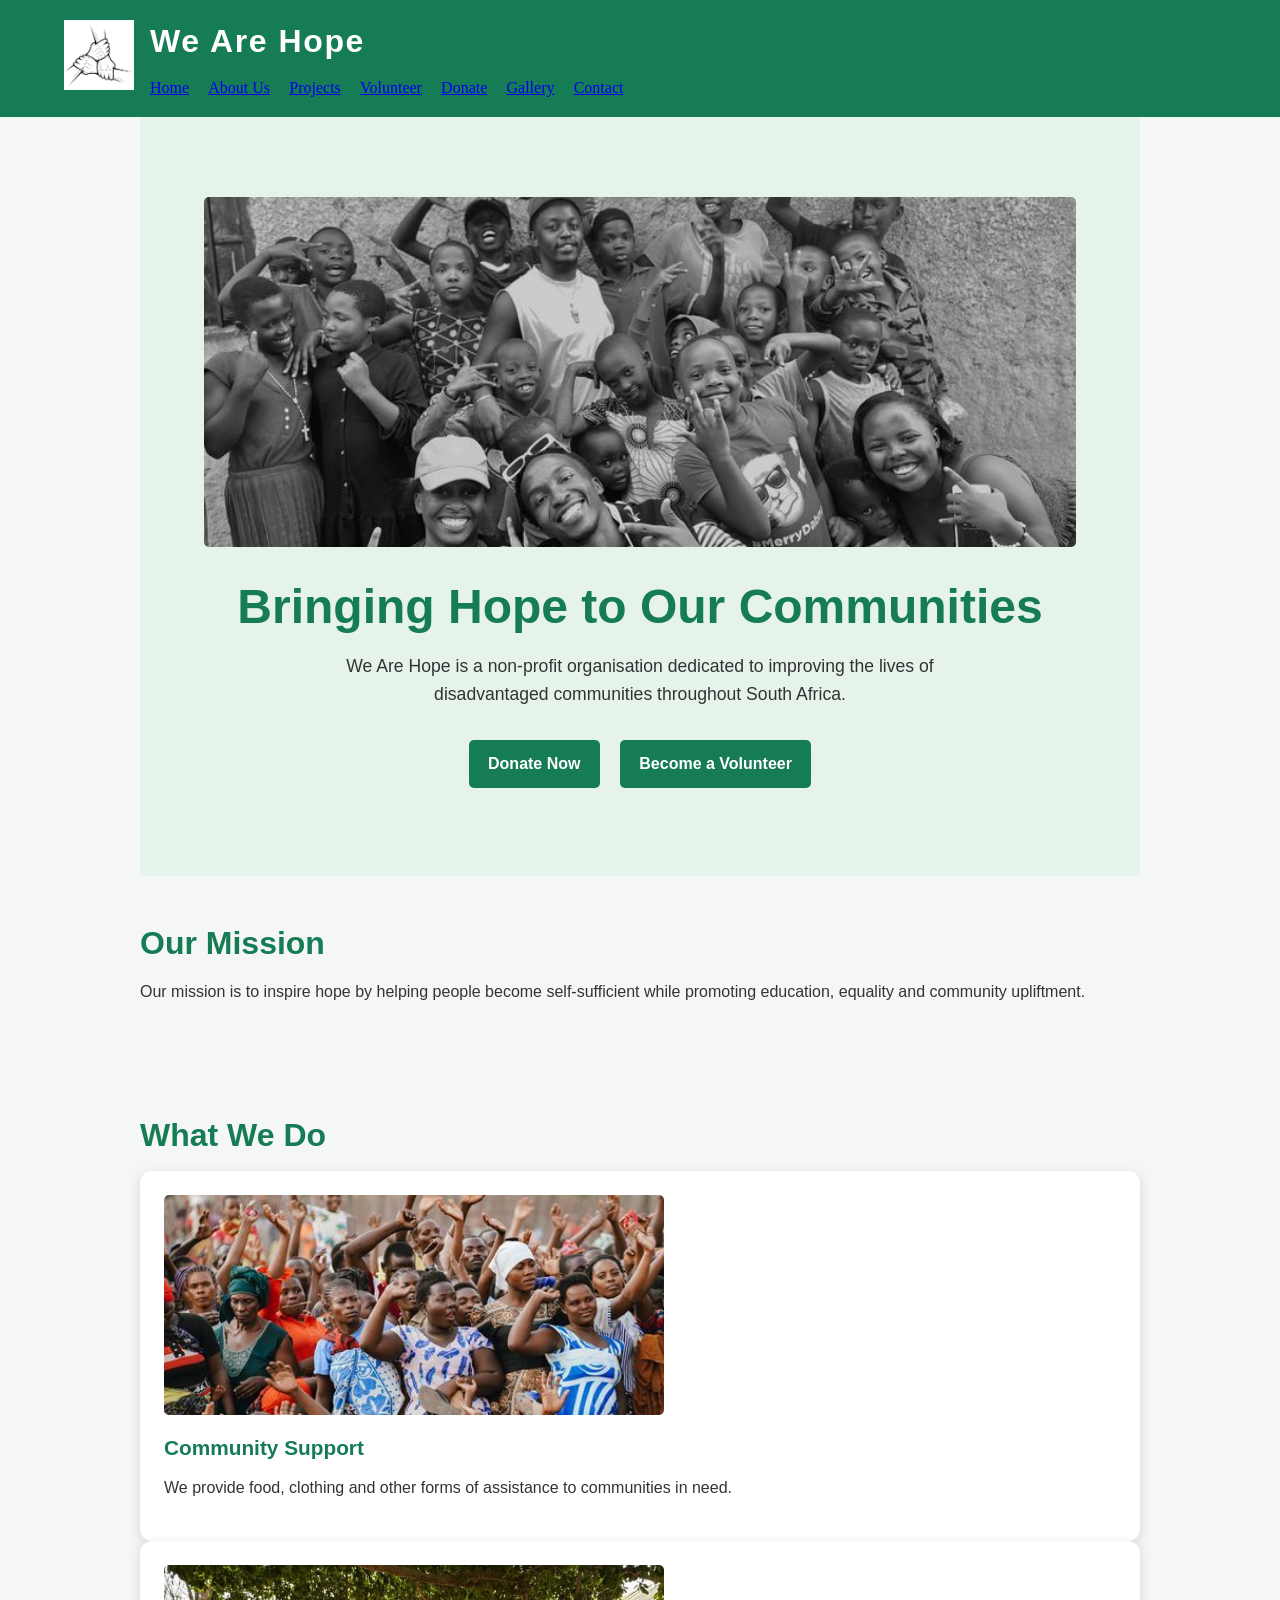
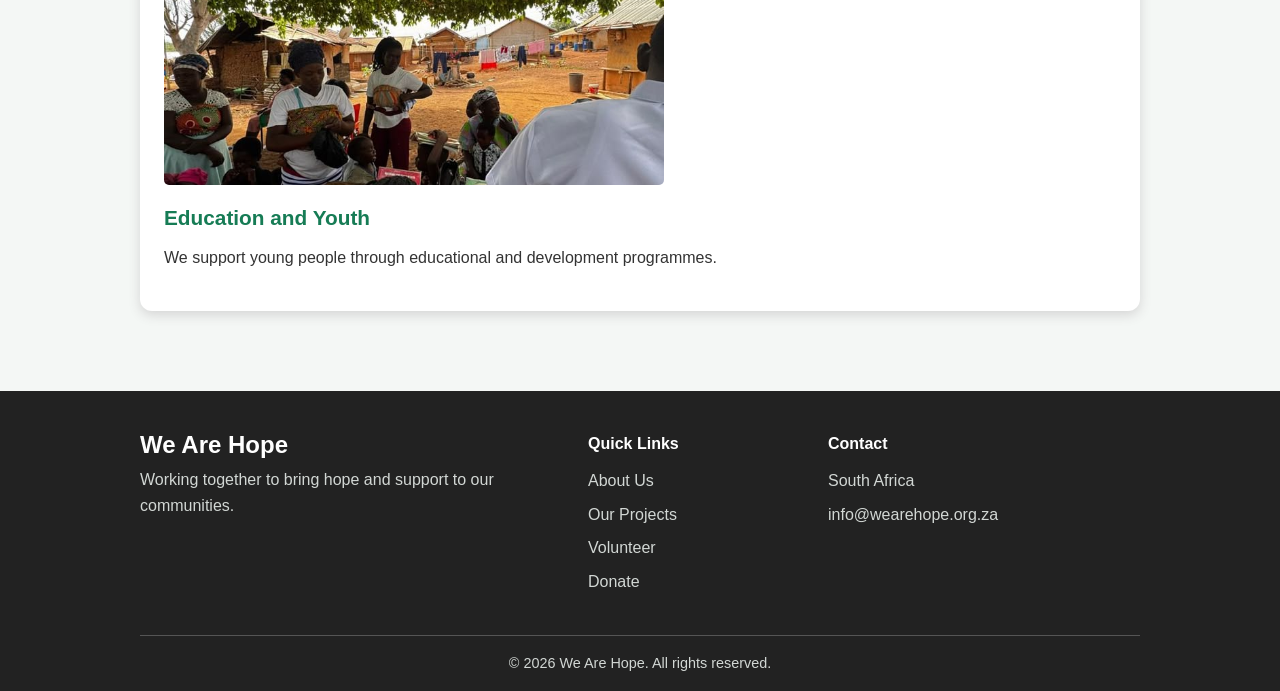
==== we_are_hope/index.html @ 10c9c26d "we are hope V3 This is version 3 of the site with updated code" ====
<!DOCTYPE html>
<html lang="en">
<head>

    <meta charset="UTF-8">
    <meta name="viewport" content="width=device-width, initial-scale=1.0">

    <title>Home | We Are Hope</title>

    <meta name="description"
          content="View community activities and events from We Are Hope.">

    <link rel="stylesheet" href="css/style.css">

</head>

<body>


<header>

    <div class="header-content">

        <a class="logo-link" href="index.html" aria-label="We Are Hope home">
            <img
                src="images/logo.png"
                alt="We Are Hope Logo"
                style="width: 70px; height: auto;"
            >
        </a>

        <div class="header-text">
            <h1>We Are Hope</h1>

            <nav>
                <a href="index.html">Home</a>
                <a href="about.html">About Us</a>
                <a href="projects.html">Projects</a>
                <a href="volunteer.html">Volunteer</a>
                <a href="donate.html">Donate</a>
                <a href="gallery.html">Gallery</a>
                <a href="contact.html">Contact</a>
            </nav>
        </div>

    </div>

</header>

<section class="hero">

    <img
        src="images/hero.jpg"
        alt="We Are Hope community"
        style="width: 100%; max-width: 1000px; height: 350px; object-fit: cover; border-radius: 5px;"
    >

    <h2>Bringing Hope to Our Communities</h2>

    <p>
        We Are Hope is a non-profit organisation dedicated
        to improving the lives of disadvantaged communities
        throughout South Africa.
    </p>

    <a href="donate.html" class="button">
        Donate Now
    </a>

    <a href="volunteer.html" class="button">
        Become a Volunteer
    </a>

</section>


<section>

    <h2>Our Mission</h2>

    <p>
        Our mission is to inspire hope by helping people become
        self-sufficient while promoting education, equality and
        community upliftment.
    </p>

</section>


<section>

    <h2>What We Do</h2>

    <div class="card">

        <img
            src="images/project1.jpg"
            alt="Community project"
            style="width: 100%; max-width: 500px; height: 220px; object-fit: cover; border-radius: 5px;"
        >

        <h3>Community Support</h3>

        <p>
            We provide food, clothing and other forms of
            assistance to communities in need.
        </p>

    </div>


    <div class="card">

        <img
            src="images/project2.jpg"
            alt="Education and community support"
            style="width: 100%; max-width: 500px; height: 220px; object-fit: cover; border-radius: 5px;"
        >

        <h3>Education and Youth</h3>

        <p>
            We support young people through educational
            and development programmes.
        </p>

    </div>

</section>


<footer>

    <div class="footer-content">
        <div class="footer-brand">
            <h2>We Are Hope</h2>
            <p>Working together to bring hope and support to our communities.</p>
        </div>

        <div class="footer-links">
            <h3>Quick Links</h3>
            <a href="about.html">About Us</a>
            <a href="projects.html">Our Projects</a>
            <a href="volunteer.html">Volunteer</a>
            <a href="donate.html">Donate</a>
        </div>

        <div class="footer-contact">
            <h3>Contact</h3>
            <p>South Africa</p>
            <a href="mailto:info@wearehope.org.za">info@wearehope.org.za</a>
        </div>
    </div>

    <p class="footer-bottom">&copy; 2026 We Are Hope. All rights reserved.</p>

</footer>


<script src="script.js"></script>

</body>

</html>
---- we_are_hope/css/style.css ----
/* 1. CSS RESET */

* {
    margin: 0;
    padding: 0;
    box-sizing: border-box;
}


/* 2. BASE / GENERAL STYLES */

body {
    font-family: Arial, sans-serif;
    font-size: 1rem;
    line-height: 1.6;
    color: #333333;
    background-color: #f4f7f5;
}


/* Makes images responsive */

img {
    max-width: 100%;
    height: auto;
}


/* HEADER */

header {
    background-color: #167c55;
    color: white;
    padding: 1rem 5%;
}

.header-content {
    display: flex;
    align-items: center;
    gap: 1rem;
}


/* Logo */

.header-content img {
    width: 70px;
    height: auto;
}

.logo-link {
    display: block;
    flex-shrink: 0;
    border-radius: 5px;
}

.logo-link:focus-visible {
    outline: 3px solid #9dd9bd;
    outline-offset: 4px;
}


/* Website name and navigation */

.header-text {
    flex: 1;
}

header h1 {
    font-size: 2rem;
    letter-spacing: 0.05em;
    margin-bottom: 0.5rem;
}


/* NAVIGATION */

nav {
    font-family:Impact, Haettenschweiler, 'Arial Narrow Bold', sans-serifz;
    display: flex;
    align-items: center;
    flex-wrap: wrap;
    gap: 1.2rem;
}

nav b {
    position: relative;
}

nav b::before{
    content: "";
    position: absolute;
    width: 0;
    
}

nav a {
    position: relative;
}

nav a::after {
    content: "";
    position: absolute;
    width: 0;
    height: 2px;
    background-color: white;
    left: 50%;
    bottom: 0;
    transition: 0.3s;
}

nav a:hover::after {
    width: 100%;
    left: 0;
}

/* 5. MAIN SECTIONS */

section {
    width: 90%;
    max-width: 1000px;
    margin: 0 auto;
    padding: 3rem 0;
}


/* Main headings */

h2 {
    color: #167c55;
    font-size: 2rem;
    line-height: 1.2;
    margin-bottom: 1rem;
}

h3 {
    color: #167c55;
    font-size: 1.3rem;
    margin-bottom: 0.7rem;
}


/* Paragraphs */

p {
    margin-bottom: 1rem;
}


/* 6. HOME PAGE HERO */

.hero {
    position: relative;
    text-align: center;
    padding: 5rem 5%;
    background-color: #e5f3eb;
}

.hero h2 {
    font-size: 3rem;
    font-weight: bold;
    margin-top: 1.5rem;
}

.hero p {
    font-size: 1.1rem;
    max-width: 700px;
    margin: 1rem auto 1.5rem auto;
}


/* 7. BUTTONS */

.button {
    display: inline-block;
    background-color: #167c55;
    color: white;
    text-decoration: none;
    padding: 0.7rem 1.2rem;
    margin: 0.5rem;
    border-radius: 5px;
    font-weight: bold;
}


/* Button hover */

.button:hover {
    background-color: #0d5c3e;
}


/* Button focus */

.button:focus {
    outline: 3px solid #9dd9bd;
}


/* Button active */

.button:active {
    background-color: #083d29;
}


/* 8. CARDS */

.card {
    background-color: white;
    padding: 1.5rem;
    border-radius: 12px;
    border: none;
    box-shadow: 0 4px 12px #d5d5d5;
    transition: 0.3s;
}

.card:hover {
    transform: translateY(-5px);
    box-shadow: 0 8px 20px #c5c5c5;
}


/* Card images */

.card img {
    display: block;
    width: 100%;
    margin-bottom: 1rem;
    border-radius: 6px;
}


/* Card hover */

.card:hover {
    box-shadow: 0 5px 12px #bbbbbb;
}


/* 9. PROJECT LAYOUT */

.project-container {
    display: grid;

    /* Two columns on desktop */
    grid-template-columns: repeat(2, 1fr);

    gap: 1.5rem;
}


/* 10. GENERAL CONTENT LAYOUT */

.content-container {
    display: flex;
    justify-content: space-between;
    align-items: flex-start;
    gap: 2rem;
}


/* 11. GALLERY */

.gallery {
    display: grid;

    /* Three columns on larger screens */
    grid-template-columns: repeat(3, 1fr);

    gap: 1.5rem;
}

.gallery img {
    display: block;
    width: 100%;
    height: 220px;
    object-fit: cover;
    border-radius: 8px;
}


/* Gallery hover */

.gallery img:hover {
    transform: scale(1.03);
    box-shadow: 0 4px 10px #bbbbbb;
}


/* 12. FORMS */

form {
    background-color: white;
    padding: 2rem;
    border: 1px solid #dddddd;
    border-radius: 8px;
    box-shadow: 0 2px 6px #cccccc;
}

.form-response {
    margin-top: 1rem;
    padding: 1rem;
    background-color: #e5f3eb;
    border-left: 5px solid #167c55;
    border-radius: 5px;
}


/* Form labels */

label {
    display: block;
    font-weight: bold;
    margin-top: 1rem;
    margin-bottom: 0.3rem;
}


/* Form inputs */

input,
textarea,
select {
    width: 100%;
    padding: 0.7rem;
    font-family: Arial, sans-serif;
    font-size: 1rem;
    border: 1px solid #cccccc;
    border-radius: 5px;
}


/* Textarea */

textarea {
    min-height: 150px;
    resize: vertical;
}


/* Form focus */

input:focus,
textarea:focus,
select:focus {
    border-color: #167c55;
    outline: 2px solid #b9e4ce;
}


/* 13. FORM BUTTON */

button {
    background-color: #167c55;
    color: white;
    border: none;
    padding: 0.7rem 1.5rem;
    margin-top: 1rem;
    border-radius: 5px;
    font-size: 1rem;
    font-weight: bold;
    cursor: pointer;
}


/* Button hover */

button:hover {
    background-color: #0d5c3e;
}


/* Button focus */

button:focus {
    outline: 3px solid #9dd9bd;
}


/* Button active */

button:active {
    background-color: #083d29;
}


/* 14. DONATION INFORMATION */

.donation-info {
    background-color: #e5f3eb;
    padding: 1.5rem;
    margin-bottom: 2rem;
    border-left: 5px solid #167c55;
    border-radius: 5px;
}

.info-section {
    display: flex;
    align-items: center;
    gap: 2rem;
}

.info-image {
    width: 50%;
}

.info-text {
    width: 50%;
}


/* 15. FOOTER */

footer {
    background-color: #222222;
    color: white;
    padding: 2.5rem 5% 1rem;
    margin-top: 2rem;
}

.footer-content {
    display: grid;
    grid-template-columns: 2fr 1fr 1.5fr;
    gap: 2rem;
    max-width: 1000px;
    margin: 0 auto;
}

.footer-brand h2 {
    color: white;
    font-size: 1.5rem;
    margin-bottom: 0.5rem;
}

.footer-content h3 {
    color: white;
    font-size: 1rem;
    margin-bottom: 0.75rem;
}

.footer-content p {
    color: #d2d7d4;
    margin-bottom: 0.5rem;
}

.footer-links a,
.footer-contact a {
    display: block;
    width: fit-content;
    color: #d2d7d4;
    margin-bottom: 0.5rem;
    text-decoration: none;
}

.footer-links a:hover,
.footer-contact a:hover {
    color: white;
    text-decoration: underline;
}

.footer-links a:focus-visible,
.footer-contact a:focus-visible {
    outline: 2px solid #9dd9bd;
    outline-offset: 3px;
}

.footer-bottom {
    max-width: 1000px;
    margin: 2rem auto 0;
    padding-top: 1rem;
    border-top: 1px solid #555555;
    color: #d2d7d4;
    font-size: 0.9rem;
    text-align: center;
}

footer p.footer-bottom {
    margin-bottom: 0;
}


/* 16. TABLET RESPONSIVE DESIGN */

@media (max-width: 800px) {

    .footer-content {
        grid-template-columns: repeat(2, 1fr);
    }

    .project-container {
        grid-template-columns: 1fr;
    }

    .gallery {
        grid-template-columns: repeat(2, 1fr);
    }

    .content-container {
        flex-direction: column;
    }

    .hero h2 {
        font-size: 2rem;
    }
}


/* 17. MOBILE RESPONSIVE DESIGN */

@media (max-width: 600px) {

    body {
        font-size: 0.95rem;
    }

        .info-section {
        flex-direction: column;
    }

    .info-image,
    .info-text {
        width: 100%;
    }

    .footer-content {
        grid-template-columns: 1fr;
        gap: 1.5rem;
    }

    /* Mobile navigation */

    nav {
        flex-direction: column;
        width: 100%;
    }

    nav a {
        width: 100%;
        padding: 0.6rem;
    }


    /* Mobile headings */

    header h1 {
        font-size: 1.6rem;
    }

    h2 {
        font-size: 1.6rem;
    }

    h3 {
        font-size: 1.2rem;
    }


    /* Mobile hero */

    .hero {
        padding: 2rem 5%;
    }

    .hero h2 {
        font-size: 1.8rem;
    }


    /* Mobile sections */

    section {
        width: 90%;
        padding: 2rem 0;
    }


    /* Mobile project cards */

    .project-container {
        grid-template-columns: 1fr;
    }


    /* Mobile gallery */

    .gallery {
        grid-template-columns: 1fr;
    }

    .gallery img {
        height: auto;
    }


    /* Mobile forms */

    form {
        padding: 1.2rem;
    }


    /* Mobile buttons */

    .button {
        display: block;
        margin: 0.7rem 0;
    }
}
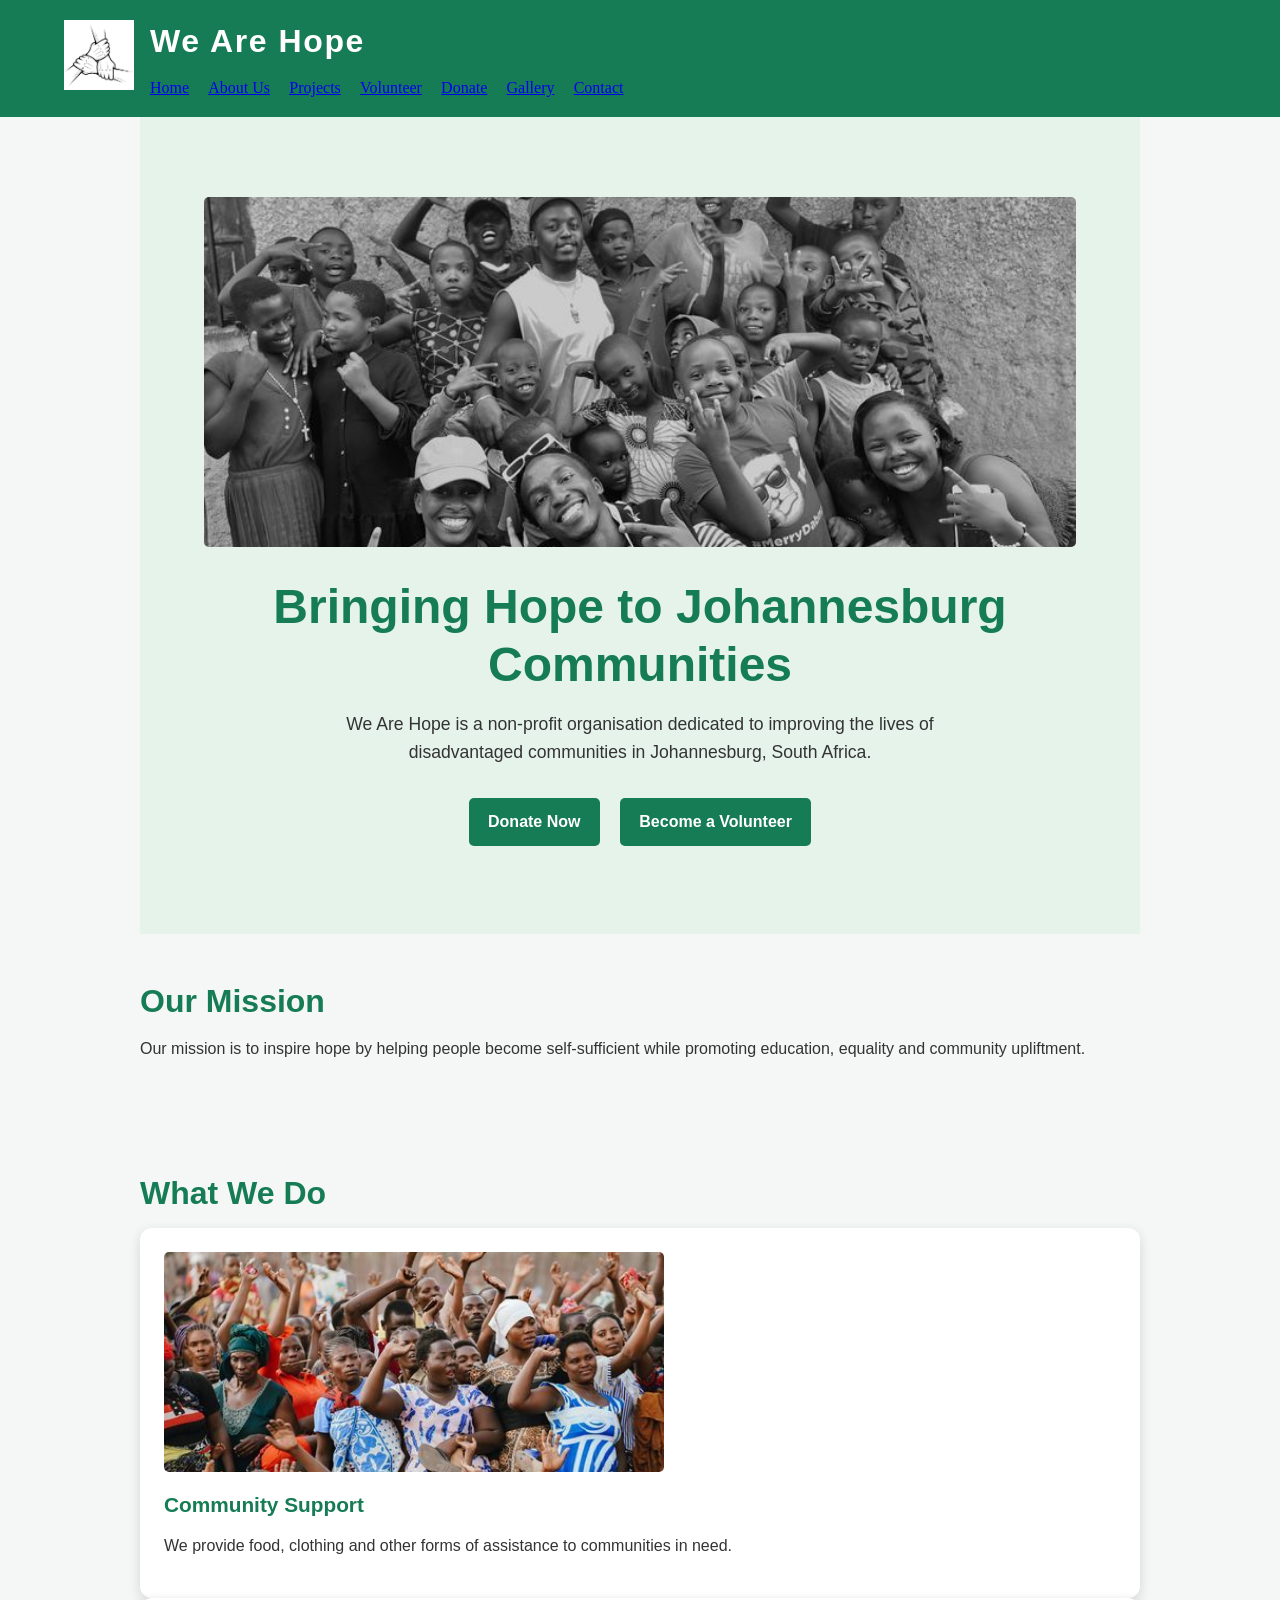
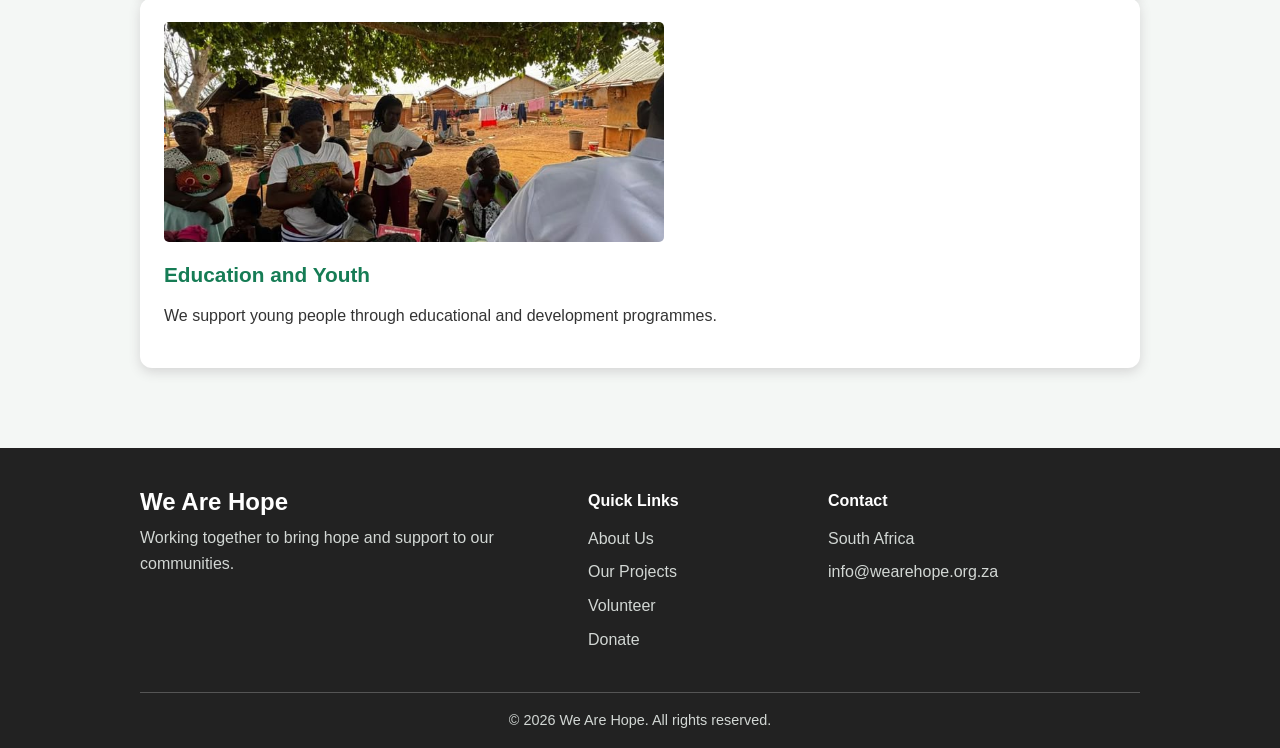
==== commit 2c1c64e7: "we are hope v4 Updated Site files" ====
--- a/we_are_hope/index.html
+++ b/we_are_hope/index.html
@@ -5,10 +5,10 @@
     <meta charset="UTF-8">
     <meta name="viewport" content="width=device-width, initial-scale=1.0">
 
-    <title>Home | We Are Hope</title>
+    <title>Youth Development in Johannesburg | We Are Hope</title>
 
     <meta name="description"
-          content="View community activities and events from We Are Hope.">
+          content="We Are Hope supports Johannesburg communities through youth development, food assistance, education and clothing drives.">
 
     <link rel="stylesheet" href="css/style.css">
 
@@ -30,7 +30,7 @@
         </a>
 
         <div class="header-text">
-            <h1>We Are Hope</h1>
+            <p class="site-name">We Are Hope</p>
 
             <nav>
                 <a href="index.html">Home</a>
@@ -55,12 +55,12 @@
         style="width: 100%; max-width: 1000px; height: 350px; object-fit: cover; border-radius: 5px;"
     >
 
-    <h2>Bringing Hope to Our Communities</h2>
+    <h1>Bringing Hope to Johannesburg Communities</h1>
 
     <p>
         We Are Hope is a non-profit organisation dedicated
         to improving the lives of disadvantaged communities
-        throughout South Africa.
+        in Johannesburg, South Africa.
     </p>
 
     <a href="donate.html" class="button">
@@ -157,7 +157,7 @@
 </footer>
 
 
-<script src="script.js"></script>
+<script src="js/script.js"></script>
 
 </body>
 
--- a/we_are_hope/css/style.css
+++ b/we_are_hope/css/style.css
@@ -66,10 +66,12 @@
     flex: 1;
 }
 
-header h1 {
+.site-name {
+    color: white;
     font-size: 2rem;
     letter-spacing: 0.05em;
     margin-bottom: 0.5rem;
+    font-weight: bold;
 }
 
 
@@ -91,7 +93,7 @@
     content: "";
     position: absolute;
     width: 0;
-    
+
 }
 
 nav a {
@@ -126,6 +128,7 @@
 
 /* Main headings */
 
+h1,
 h2 {
     color: #167c55;
     font-size: 2rem;
@@ -156,7 +159,7 @@
     background-color: #e5f3eb;
 }
 
-.hero h2 {
+.hero h1 {
     font-size: 3rem;
     font-weight: bold;
     margin-top: 1.5rem;
@@ -500,7 +503,7 @@
         flex-direction: column;
     }
 
-    .hero h2 {
+    .hero h1 {
         font-size: 2rem;
     }
 }
@@ -543,10 +546,11 @@
 
     /* Mobile headings */
 
-    header h1 {
+    .site-name {
         font-size: 1.6rem;
     }
 
+    h1,
     h2 {
         font-size: 1.6rem;
     }
@@ -562,7 +566,7 @@
         padding: 2rem 5%;
     }
 
-    .hero h2 {
+    .hero h1 {
         font-size: 1.8rem;
     }
 
